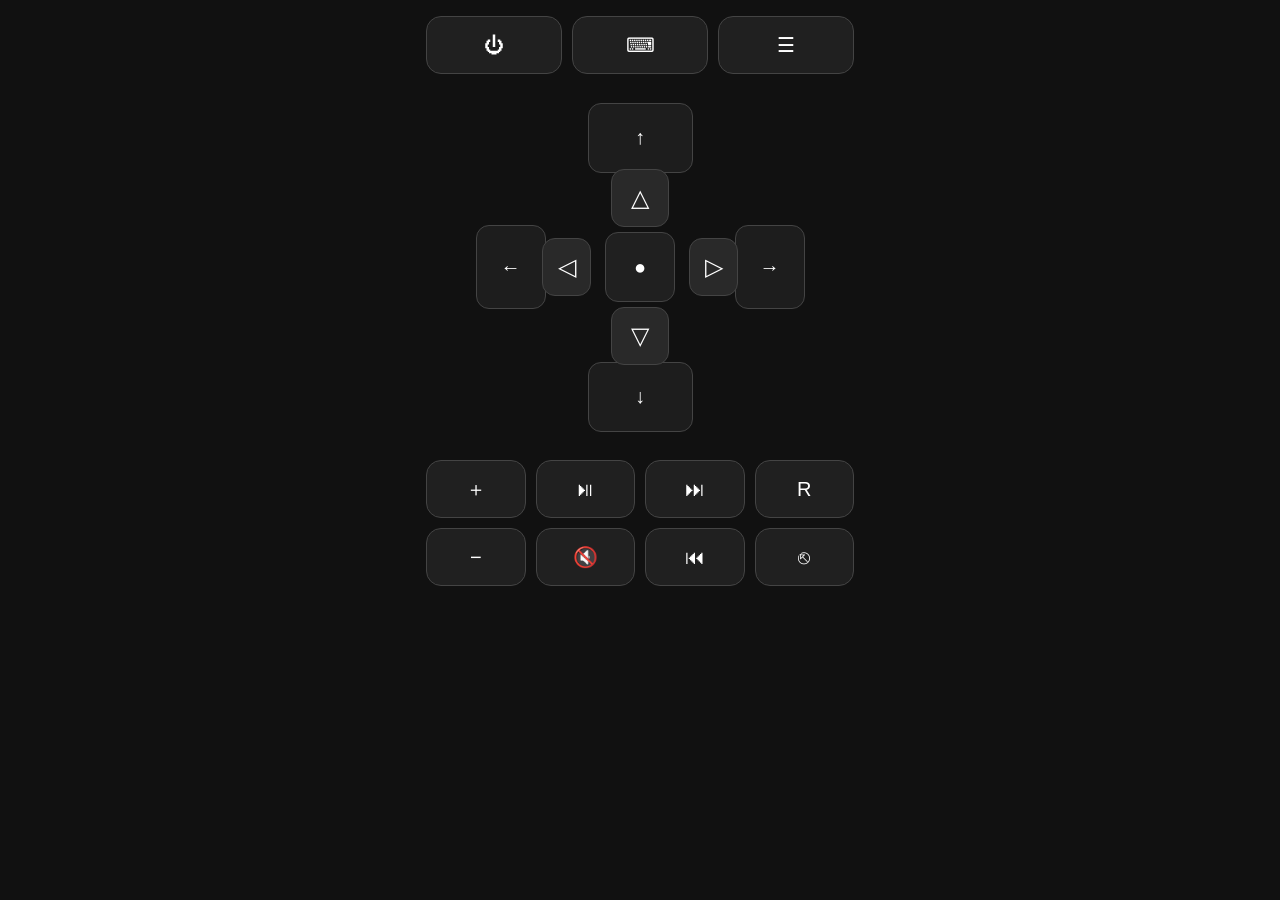
==== web/index.html @ 413e4cdc "Add files via upload" ====
<!doctype html>
<html lang="it">
<head>
<meta charset="utf-8">
<meta name="viewport" content="width=device-width,initial-scale=1,user-scalable=no">
<title>KDE Media Remote</title>
<style>
:root{
  font-family:system-ui,sans-serif;
  color-scheme:dark;
}
*{box-sizing:border-box;-webkit-tap-highlight-color:transparent}
body{
  margin:0;
  background:#111;
  color:#eee;
  min-height:100svh;
  display:flex;
  justify-content:center;
}
.remote{
  width:min(100vw,460px);
  padding:16px;
}
.top,.media,.bindings{
  display:grid;
  gap:10px;
}
.top{grid-template-columns:repeat(3,1fr)}
.media{grid-template-columns:repeat(4,1fr);margin-top:14px}
.bindings{grid-template-columns:repeat(4,1fr);margin-top:18px}
button{
  border:1px solid #444;
  background:#202020;
  color:#fff;
  border-radius:15px;
  min-height:58px;
  font-size:20px;
  touch-action:none;
}
button:active{transform:scale(.96);background:#333}

.dpad{
  position:relative;
  width:min(82vw,350px);
  aspect-ratio:1;
  margin:18px auto;
}
.outer,.inner{
  position:absolute;
  inset:0;
}
.inner{inset:22%}
.dpad button{
  position:absolute;
  border-radius:13px;
}
.outer .up,.outer .down{
  left:35%;
  width:30%;
  height:20%;
}
.outer .up{top:3%}
.outer .down{bottom:3%}

.outer .left,.outer .right{
  top:38%;
  height:24%;
  width:20%;
}
.outer .left{left:3%}
.outer .right{right:3%}

/* inner mouse D-pad stays compact around the click button */
.inner .up{top:0;left:35%;width:30%;height:25%}
.inner .down{bottom:0;left:35%;width:30%;height:25%}
.inner .left{left:0;top:35%;height:30%;width:25%}
.inner .right{right:0;top:35%;height:30%;width:25%}
.outer button{background:#1d1d1d}
.inner button{background:#292929;font-size:24px}
.center{
  position:absolute;
  inset:40%;
  width:20%;
  height:20%;
  min-height:0;
  border-radius:50%;
  z-index:4;
}
.shortcuts{
 display:grid; grid-template-columns:1fr 1fr; gap:10px; margin-top:12px;
}
.small{font-size:14px}
#commandsPanel{
 display:none;
 margin-top:14px;
 border:1px solid #333;
 border-radius:14px;
 padding:12px;
}
.binding-btn{
  position:relative;
  overflow:hidden;
  min-height:78px;
  padding:8px;
  display:flex;
  align-items:center;
  justify-content:center;
}
.binding-btn img{
  width:46px;
  height:46px;
  object-fit:contain;
  display:block;
}
.binding-btn .fallback-name{
  line-height:1.05;
  font-size:14px;
  word-break:break-word;
  text-align:center;
}
.command{width:100%;margin:5px 0;text-align:left;padding:0 15px}
form{display:grid;gap:8px;margin-top:10px}
input{font-size:16px;padding:12px;border-radius:10px;border:1px solid #444;background:#181818;color:#fff}
</style>
</head>
<body>
<main class="remote">
  <section class="top">
    <button data-key="power">⏻</button>
    <a href="/keyboard"><button style="width:100%">⌨</button></a>
    <button id="commandsBtn">☰</button>
  </section>

  <section class="dpad">
    <div class="outer">
      <button class="up" data-key="up">↑</button>
      <button class="down" data-key="down">↓</button>
      <button class="left" data-key="left">←</button>
      <button class="right" data-key="right">→</button>
    </div>

    <div class="inner">
      <button class="up mouse" data-dir="up">△</button>
      <button class="down mouse" data-dir="down">▽</button>
      <button class="left mouse" data-dir="left">◁</button>
      <button class="right mouse" data-dir="right">▷</button>
    </div>

    <button class="center" id="leftClick">●</button>
  </section>

  <section class="media">
    <button data-key="volume_up">＋</button>
    <button data-key="play_pause">⏯</button>
    <button data-key="next">⏭</button>
    <button id="rightClick">R</button>
    <button data-key="volume_down">−</button>
    <button data-key="mute">🔇</button>
    <button data-key="previous">⏮</button>
    <button data-key="esc">⎋</button>
  </section>

  <section class="bindings" id="bindings"></section>

  <section id="commandsPanel">
    <div id="commands"></div>
    <form id="addCommand">
      <input name="name" placeholder="Nome comando">
      <input name="command" placeholder="Comando shell">
      <button type="submit" class="small">+ Aggiungi comando</button>
    </form>
  </section>
</main>

<script>
const wsProto = location.protocol === "https:" ? "wss:" : "ws:";
let ws = new WebSocket(`${wsProto}//${location.host}/ws`);

function send(payload){
  if(ws.readyState === WebSocket.OPEN) ws.send(JSON.stringify(payload));
}

document.querySelectorAll("[data-key]").forEach(btn => {
  btn.addEventListener("pointerdown", e => {
    e.preventDefault();
    send({action:"key", key:btn.dataset.key});
  });
});

document.getElementById("leftClick").onpointerdown = e => {
  e.preventDefault(); send({action:"mouse_click"});
};
document.getElementById("rightClick").onpointerdown = e => {
  e.preventDefault(); send({action:"right_click"});
};

// Il comportamento evidenziato:
// tap breve -> parte immediatamente un piccolo movimento.
// pressione lunga -> il server continua a muovere ogni N ms;
// dopo mouse_accel_after_ms aumenta lo step.
document.querySelectorAll(".mouse").forEach(btn => {
  const stop = e => {
    e.preventDefault();
    send({action:"mouse_stop", direction:btn.dataset.dir});
    try{ btn.releasePointerCapture(e.pointerId); }catch{}
  };

  btn.addEventListener("pointerdown", e => {
    e.preventDefault();
    btn.setPointerCapture(e.pointerId);
    send({action:"mouse_start", direction:btn.dataset.dir});
  });

  btn.addEventListener("pointerup", stop);
  btn.addEventListener("pointercancel", stop);
  btn.addEventListener("lostpointercapture", () =>
    send({action:"mouse_stop", direction:btn.dataset.dir})
  );
});

async function loadBindings(){
  const data = await fetch("/api/bindings").then(r=>r.json());
  const box = document.getElementById("bindings");
  box.innerHTML="";

  data.sort((a,b)=>a.slot-b.slot).forEach(b=>{
    const btn=document.createElement("button");
    btn.className="binding-btn";
    btn.title=b.desktop_info?.name || b.name || `Binding ${b.slot}`;

    const useFallback = () => {
      btn.innerHTML="";
      btn.style.background=b.color || "#333";

      const label=document.createElement("span");
      label.className="fallback-name";
      label.textContent=b.name || b.desktop_info?.name || `#${b.slot}`;
      btn.appendChild(label);
    };

    if(b.has_icon && b.icon_url){
      // If there is a real .desktop icon, show ONLY the icon.
      btn.style.background="#202020";
      const img=document.createElement("img");
      img.src=b.icon_url;
      img.alt=b.desktop_info?.name || b.name || "";
      img.onload=()=>{};
      img.onerror=useFallback;
      btn.appendChild(img);
    }else{
      // No icon -> exactly the requested fallback: name + configured color.
      useFallback();
    }

    btn.onclick=()=>fetch(`/api/binding/${b.slot}`,{method:"POST"});
    box.appendChild(btn);
  });
}

async function loadCommands(){
  const data=await fetch("/api/commands").then(r=>r.json());
  const box=document.getElementById("commands");
  box.innerHTML="";
  data.forEach((c,i)=>{
    const btn=document.createElement("button");
    btn.className="command small";
    btn.textContent=c.name;
    btn.onclick=()=>fetch(`/api/command/${i}`,{method:"POST"});
    box.appendChild(btn);
  });
}

document.getElementById("commandsBtn").onclick=()=>{
  const p=document.getElementById("commandsPanel");
  p.style.display=p.style.display==="block"?"none":"block";
};

document.getElementById("addCommand").onsubmit=async e=>{
  e.preventDefault();
  const f=new FormData(e.target);
  await fetch("/api/commands",{
    method:"POST",
    headers:{"Content-Type":"application/json"},
    body:JSON.stringify({name:f.get("name"),command:f.get("command")})
  });
  e.target.reset();
  loadCommands();
};

loadBindings();
loadCommands();
</script>
</body>
</html>
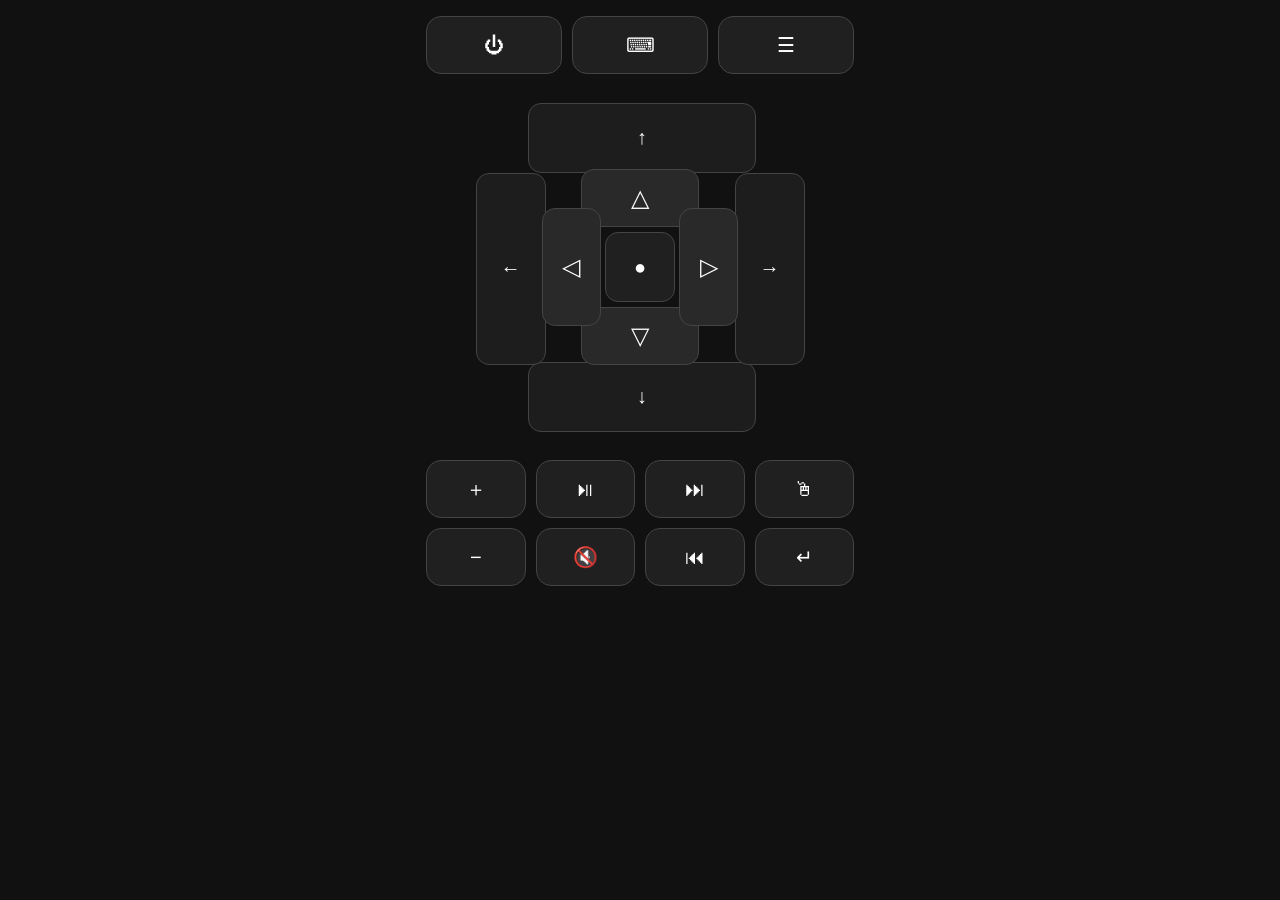
==== commit 4c0ec2c1: "Update index.html" ====
--- a/web/index.html
+++ b/web/index.html
@@ -1,15 +1,69 @@
 <!doctype html>
 <html lang="it">
+
 <head>
+
 <meta charset="utf-8">
-<meta name="viewport" content="width=device-width,initial-scale=1,user-scalable=no">
+
+<meta
+  name="viewport"
+  content="width=device-width,initial-scale=1,user-scalable=no,viewport-fit=cover"
+>
+
 <title>KDE Media Remote</title>
+
+
+<!-- PWA -->
+
+<link
+  rel="manifest"
+  href="/static/manifest.webmanifest"
+>
+
+<meta
+  name="theme-color"
+  content="#111111"
+>
+
+
+<!-- iPhone / iPad standalone mode -->
+
+<meta
+  name="apple-mobile-web-app-capable"
+  content="yes"
+>
+
+<meta
+  name="apple-mobile-web-app-status-bar-style"
+  content="black-translucent"
+>
+
+<meta
+  name="apple-mobile-web-app-title"
+  content="KDE Remote"
+>
+
+
+<!-- Icona Home Screen iOS -->
+
+<link
+  rel="apple-touch-icon"
+  href="/static/icon-192.png"
+>
+
+
 <style>
 :root{
   font-family:system-ui,sans-serif;
   color-scheme:dark;
 }
-*{box-sizing:border-box;-webkit-tap-highlight-color:transparent}
+*{
+  box-sizing:border-box;
+  -webkit-tap-highlight-color:transparent;
+  user-select:none;
+  -webkit-user-select:none;
+  -webkit-touch-callout:none;
+}
 body{
   margin:0;
   background:#111;
@@ -20,7 +74,10 @@
 }
 .remote{
   width:min(100vw,460px);
-  padding:16px;
+  padding:
+    calc(16px + env(safe-area-inset-top))
+    16px
+    16px;
 }
 .top,.media,.bindings{
   display:grid;
@@ -56,26 +113,26 @@
   border-radius:13px;
 }
 .outer .up,.outer .down{
-  left:35%;
-  width:30%;
+  left:18%;
+  width:65%;
   height:20%;
 }
 .outer .up{top:3%}
 .outer .down{bottom:3%}
 
 .outer .left,.outer .right{
-  top:38%;
-  height:24%;
+  top:23%;
+  height:55%;
   width:20%;
 }
 .outer .left{left:3%}
 .outer .right{right:3%}
 
 /* inner mouse D-pad stays compact around the click button */
-.inner .up{top:0;left:35%;width:30%;height:25%}
-.inner .down{bottom:0;left:35%;width:30%;height:25%}
-.inner .left{left:0;top:35%;height:30%;width:25%}
-.inner .right{right:0;top:35%;height:30%;width:25%}
+.inner .up{top:0;left:20%;width:60%;height:20%}
+.inner .down{bottom:0;left:20%;width:60%;height:20%}
+.inner .left{left:0;top:20%;height:60%;width:30%}
+.inner .right{right:0;top:20%;height:60%;width:30%}
 .outer button{background:#1d1d1d}
 .inner button{background:#292929;font-size:24px}
 .center{
@@ -154,11 +211,12 @@
     <button data-key="volume_up">＋</button>
     <button data-key="play_pause">⏯</button>
     <button data-key="next">⏭</button>
-    <button id="rightClick">R</button>
+    <button id="rightClick">🖱</button>
+
     <button data-key="volume_down">−</button>
     <button data-key="mute">🔇</button>
     <button data-key="previous">⏮</button>
-    <button data-key="esc">⎋</button>
+    <button data-key="enter">↵</button>
   </section>
 
   <section class="bindings" id="bindings"></section>
@@ -243,7 +301,7 @@
       // If there is a real .desktop icon, show ONLY the icon.
       btn.style.background="#202020";
       const img=document.createElement("img");
-      img.src=b.icon_url;
+      img.src=`${b.icon_url}?v=${Date.now()}`;
       img.alt=b.desktop_info?.name || b.name || "";
       img.onload=()=>{};
       img.onerror=useFallback;
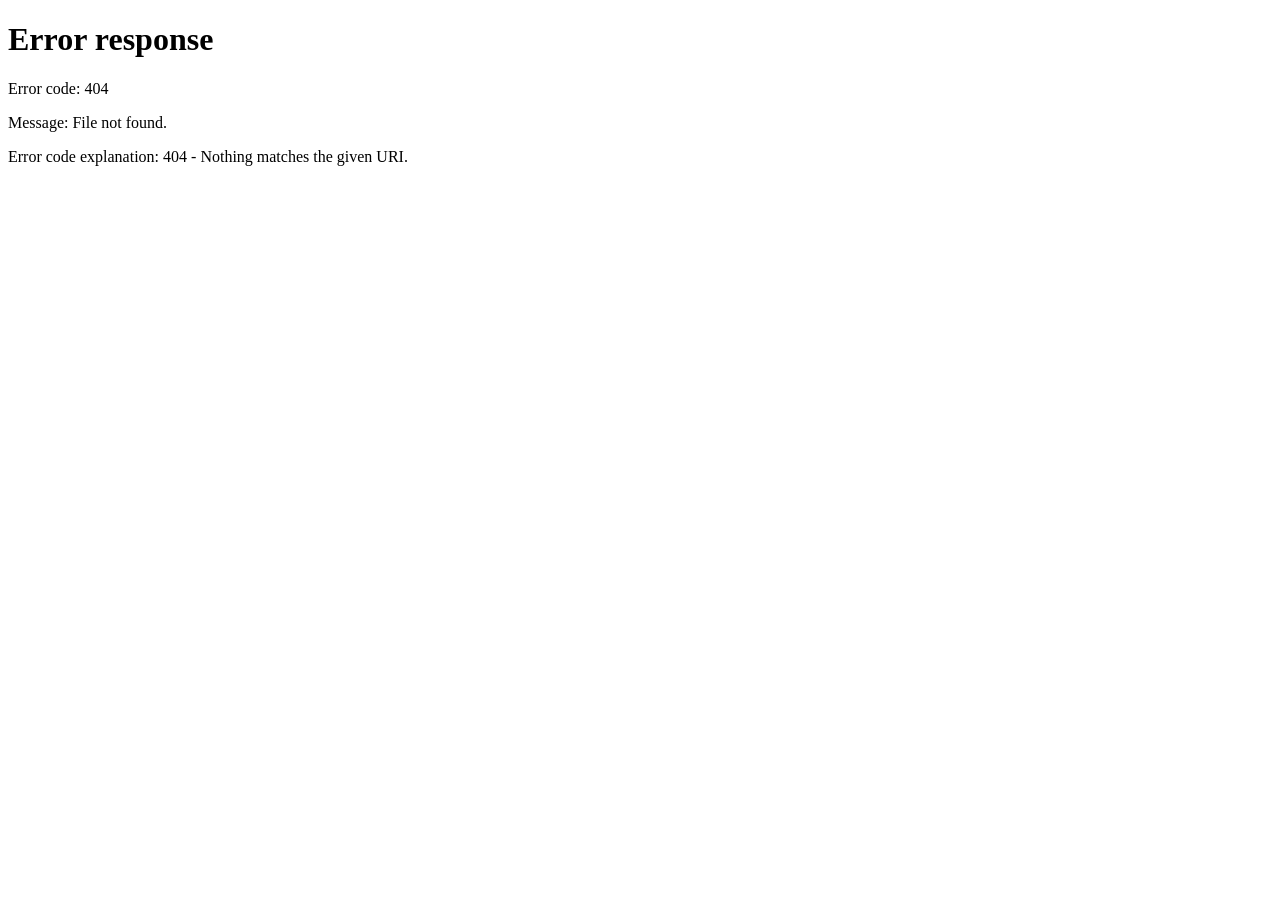
==== commit ef6888cb: "web: phone and keyboard remotes" ====
--- a/web/index.html
+++ b/web/index.html
@@ -4,6 +4,33 @@
 <head>
 
 <meta charset="utf-8">
+
+<!-- Su un desktop con puntatore fine la UI pensata per il telefono
+     lascia il posto alla modalità PC. /?ui=phone la forza; il link
+     nella pagina PC imposta la preferenza inversa. -->
+<script>
+(function () {
+  try {
+    var params = new URLSearchParams(location.search);
+    var forced = params.get("ui");
+
+    if (forced === "phone" || forced === "pc") {
+      localStorage.setItem("kmr.ui", forced);
+    }
+
+    var preference = localStorage.getItem("kmr.ui");
+    var desktop =
+      window.matchMedia("(pointer: fine) and (hover: hover)").matches &&
+      window.innerWidth >= 900;
+
+    if (desktop && preference !== "phone") {
+      location.replace("/pc");
+    }
+  } catch (e) {
+    /* localStorage o matchMedia possono essere negati: si resta qui */
+  }
+})();
+</script>
 
 <meta
   name="viewport"
@@ -22,7 +49,7 @@
 
 <meta
   name="theme-color"
-  content="#111111"
+  content="#050805"
 >
 
 
@@ -35,7 +62,7 @@
 
 <meta
   name="apple-mobile-web-app-status-bar-style"
-  content="black-translucent"
+  content="default"
 >
 
 <meta
@@ -54,9 +81,38 @@
 
 <style>
 :root{
-  font-family:system-ui,sans-serif;
+  /* Palette Retro CRT (FigCraft "test.figcraft") */
+  --bg:#050805;
+  --frame:#0A0F0B;
+  --card:#0D1410;
+  --card-deep:#0B120D;
+  --disc:#0C130E;
+  --disc-inner:#08100A;
+  --stroke:#1B4D2A;
+  --stroke-soft:#16351F;
+  --green:#00FF41;
+  --bright:#33FF66;
+  --light:#4DFF88;
+  --dim:#3F8A5A;
+  --label:#2E7D46;
+  --hint:#2E5A38;
+  --on-bright:#03140A;
+  --warn:#E0A93A;
+  --err:#E06A50;
+
+  --glow:0 0 10px rgba(51,255,102,.33);
+  --shadow:0 6px 18px rgba(0,0,0,.4);
+
   color-scheme:dark;
-}
+  font-family:
+    "DejaVu Sans Mono",
+    ui-monospace,
+    SFMono-Regular,
+    Menlo,
+    Consolas,
+    monospace;
+}
+
 *{
   box-sizing:border-box;
   -webkit-tap-highlight-color:transparent;
@@ -64,283 +120,1236 @@
   -webkit-user-select:none;
   -webkit-touch-callout:none;
 }
+
 body{
   margin:0;
-  background:#111;
-  color:#eee;
   min-height:100svh;
   display:flex;
   justify-content:center;
-}
+  color:var(--dim);
+  background:var(--bg);
+  -webkit-font-smoothing:antialiased;
+}
+
+/* ── overlay CRT: scanline + vignettatura ────────────────── */
+
+body::before{
+  content:"";
+  position:fixed;
+  inset:0;
+  z-index:99;
+  pointer-events:none;
+  background:repeating-linear-gradient(
+    180deg,
+    rgba(0,255,65,.07) 0 1px,
+    transparent 1px 4.34px
+  );
+}
+
+body::after{
+  content:"";
+  position:fixed;
+  inset:0;
+  z-index:99;
+  pointer-events:none;
+  opacity:.5;
+  background:radial-gradient(
+    ellipse at 50% 50%,
+    rgba(0,0,0,0) 45%,
+    rgba(0,0,0,.6) 100%
+  );
+}
+
+.sprite{
+  position:absolute;
+  width:0;
+  height:0;
+  overflow:hidden;
+}
+
+.ic{
+  width:20px;
+  height:20px;
+  flex:0 0 auto;
+  display:block;
+  fill:none;
+  stroke:currentColor;
+  stroke-width:2;
+  stroke-linecap:round;
+  stroke-linejoin:round;
+}
+
+.glyph{
+  font-size:17px;
+  line-height:1;
+  font-weight:600;
+}
+
 .remote{
-  width:min(100vw,460px);
+  width:min(100%,460px);
   padding:
-    calc(16px + env(safe-area-inset-top))
+    calc(14px + env(safe-area-inset-top))
     16px
-    16px;
-}
-.top,.media,.bindings{
+    calc(20px + env(safe-area-inset-bottom));
+}
+
+/* ── header LCD ─────────────────────────────────────────── */
+
+.lcd{
+  display:flex;
+  align-items:center;
+  gap:12px;
+  min-height:54px;
+  padding:10px 12px;
+  border-radius:10px;
+  background:var(--card);
+  box-shadow:inset 0 0 0 1px var(--stroke);
+}
+
+.lcd h1{
+  margin:0;
+  font-size:15px;
+  font-weight:700;
+  line-height:18px;
+  color:var(--green);
+  text-shadow:0 0 6px rgba(0,255,65,.4);
+}
+
+.lcd p{
+  margin:2px 0 0;
+  font-size:10px;
+  line-height:13px;
+  letter-spacing:.4px;
+  color:var(--dim);
+}
+
+.lcd .sub{
+  display:flex;
+  align-items:center;
+  gap:5px;
+  white-space:nowrap;
+}
+
+.lcd .sub i{
+  font-style:normal;
+  opacity:.55;
+}
+
+.pill{
+  margin-left:auto;
+  flex:0 0 auto;
+  display:flex;
+  align-items:center;
+  gap:6px;
+  padding:5px 10px;
+  border-radius:999px;
+  background:var(--frame);
+  box-shadow:inset 0 0 0 1px var(--stroke);
+  font-size:9px;
+  font-weight:700;
+  letter-spacing:.8px;
+  text-transform:uppercase;
+  color:var(--dim);
+}
+
+.pill .dot{
+  width:7px;
+  height:7px;
+  border-radius:50%;
+  background:currentColor;
+  box-shadow:0 0 4px currentColor;
+}
+
+.pill[data-state="online"]{
+  color:var(--green);
+}
+.pill[data-state="online"] .dot{
+  box-shadow:0 0 4px rgba(0,255,65,.67);
+}
+
+.pill[data-state="connecting"],
+.pill[data-state="stale"]{
+  color:var(--warn);
+}
+
+.pill[data-state="connecting"] .dot,
+.pill[data-state="stale"] .dot{
+  animation:blink 1.2s ease-in-out infinite;
+}
+
+.pill[data-state="offline"]{
+  color:var(--err);
+}
+
+@keyframes blink{
+  0%,100%{opacity:1}
+  50%{opacity:.25}
+}
+
+/* ── etichette sezione ─────────────────────────────────── */
+
+.sec{
+  margin:18px 0 8px;
+  font-size:10px;
+  font-weight:700;
+  letter-spacing:1px;
+  text-transform:uppercase;
+  color:var(--label);
+}
+
+/* ── comandi superiori ─────────────────────────────────── */
+
+.top{
   display:grid;
+  grid-template-columns:repeat(3,1fr);
   gap:10px;
-}
-.top{grid-template-columns:repeat(3,1fr)}
-.media{grid-template-columns:repeat(4,1fr);margin-top:14px}
-.bindings{grid-template-columns:repeat(4,1fr);margin-top:18px}
-button{
-  border:1px solid #444;
-  background:#202020;
-  color:#fff;
-  border-radius:15px;
-  min-height:58px;
-  font-size:20px;
+  /* stacco verticale sotto l'header LCD: senza, su telefono i tasti
+     Accensione/Tastiera/Menu risultavano attaccati al blocco "KDE Remote" */
+  margin-top:18px;
+}
+
+.ctl{
+  display:flex;
+  flex-direction:column;
+  align-items:center;
+  justify-content:center;
+  gap:3px;
+  /* altezza ridotta del 3%: la pagina finisce un po' piu' in alto,
+     lontano dalla zona del gesto di uscita della PWA */
+  min-height:calc(58px * .97);
+  padding:8px 4px;
+  border:0;
+  border-radius:10px;
+  background:var(--card);
+  color:var(--green);
+  box-shadow:inset 0 0 0 1px var(--stroke);
+  font:inherit;
+  font-size:9px;
+  font-weight:700;
+  letter-spacing:.6px;
+  text-transform:uppercase;
+  text-decoration:none;
+  text-align:center;
   touch-action:none;
-}
-button:active{transform:scale(.96);background:#333}
+  cursor:pointer;
+}
+
+.ctl:active,
+.ctl.kmr-pressed{
+  transform:scale(.96);
+}
+
+.ctl-primary{
+  /* come nel design: etichetta sopra, icona sotto */
+  flex-direction:column-reverse;
+  background:var(--bright);
+  color:var(--on-bright);
+  box-shadow:var(--glow);
+}
+
+.ctl-primary .lbl{
+  color:var(--on-bright);
+}
+
+/* ── click wheel ───────────────────────────────────────── */
 
 .dpad{
   position:relative;
-  width:min(82vw,350px);
+  /* 300px ridotti del 3% -> 291px */
+  width:min(100%,291px);
   aspect-ratio:1;
-  margin:18px auto;
-}
-.outer,.inner{
+  margin:14px auto 4px;
+  border-radius:50%;
+  background:var(--disc);
+  box-shadow:inset 0 0 0 1.5px var(--stroke);
+}
+
+/* dischi e anelli disegnati in CSS come nel design Retro CRT */
+.dpad::before{
+  content:"";
+  position:absolute;
+  left:50%;
+  top:50%;
+  width:57%;
+  height:57%;
+  transform:translate(-50%,-50%);
+  border-radius:50%;
+  box-shadow:inset 0 0 0 1px var(--stroke);
+  z-index:1;
+  pointer-events:none;
+}
+
+.dpad::after{
+  content:"";
+  position:absolute;
+  left:50%;
+  top:50%;
+  width:54.3%;
+  height:54.3%;
+  transform:translate(-50%,-50%);
+  border-radius:50%;
+  background:var(--disc-inner);
+  box-shadow:inset 0 0 0 1px var(--stroke-soft);
+  z-index:1;
+  pointer-events:none;
+}
+
+/* vettore della ruota generato da tools/gen_wheel.py (sostituito dai dischi CRT) */
+.wheel-art{
+  display:none;
+}
+
+.outer,
+.inner{
   position:absolute;
   inset:0;
-}
-.inner{inset:22%}
-.dpad button{
+  /* i wrapper non intercettano i tap: solo i bottoni ricevono gli eventi */
+  pointer-events:none;
+  z-index:2;
+}
+
+.pad{
   position:absolute;
-  border-radius:13px;
-}
-.outer .up,.outer .down{
-  left:18%;
-  width:65%;
-  height:20%;
-}
-.outer .up{top:3%}
-.outer .down{bottom:3%}
-
-.outer .left,.outer .right{
-  top:23%;
-  height:55%;
-  width:20%;
-}
-.outer .left{left:3%}
-.outer .right{right:3%}
-
-/* inner mouse D-pad stays compact around the click button */
-.inner .up{top:0;left:20%;width:60%;height:20%}
-.inner .down{bottom:0;left:20%;width:60%;height:20%}
-.inner .left{left:0;top:20%;height:60%;width:30%}
-.inner .right{right:0;top:20%;height:60%;width:30%}
-.outer button{background:#1d1d1d}
-.inner button{background:#292929;font-size:24px}
+  pointer-events:auto;
+  display:flex;
+  align-items:center;
+  justify-content:center;
+  padding:0;
+  border:0;
+  background:none;
+  font:inherit;
+  cursor:pointer;
+  touch-action:none;
+}
+
+.pad:active .ic,
+.pad.kmr-pressed .ic{
+  opacity:.55;
+}
+
+/* anello interno (in HTML: 4 frecce piene per il mouse), overlay invisibile */
+.outer .pad{
+  color:var(--label);
+}
+.outer .ic{
+  width:22px;
+  height:22px;
+  opacity:1;
+}
+
+/* wheel hit zones: GENERATO DA tools/gen_wheel.py - non modificare a mano */
+
+/* .outer -> anello interno R 46..79 (in HTML: frecce mouse) */
+.outer .up{
+  left:36.43%;
+  top:21.79%;
+  width:27.14%;
+  height:11.79%;
+}
+.outer .down{
+  left:36.43%;
+  top:66.43%;
+  width:27.14%;
+  height:11.79%;
+}
+.outer .left{
+  left:21.79%;
+  top:36.43%;
+  width:11.79%;
+  height:27.14%;
+}
+.outer .right{
+  left:66.43%;
+  top:36.43%;
+  width:11.79%;
+  height:27.14%;
+}
+
+/* .inner -> anello esterno R 80..133 (in HTML: frecce tastiera) */
+.inner .up{
+  left:32.14%;
+  top:2.5%;
+  width:35.71%;
+  height:18.93%;
+}
+.inner .down{
+  left:32.14%;
+  top:78.57%;
+  width:35.71%;
+  height:18.93%;
+}
+.inner .left{
+  left:2.5%;
+  top:32.14%;
+  width:18.93%;
+  height:35.71%;
+}
+.inner .right{
+  left:78.57%;
+  top:32.14%;
+  width:18.93%;
+  height:35.71%;
+}
+
+/* ::before invisibile: area sensibile R 80..140, senza spostare l'icona */
+.inner .up::before{
+  content:"";
+  position:absolute;
+  left:-30%;
+  right:-30%;
+  top:-13.21%;
+  bottom:0%;
+}
+.inner .down::before{
+  content:"";
+  position:absolute;
+  left:-30%;
+  right:-30%;
+  top:0%;
+  bottom:-13.21%;
+}
+.inner .left::before{
+  content:"";
+  position:absolute;
+  left:-13.21%;
+  right:0%;
+  top:-30%;
+  bottom:-30%;
+}
+.inner .right::before{
+  content:"";
+  position:absolute;
+  left:0%;
+  right:-13.21%;
+  top:-30%;
+  bottom:-30%;
+}
+/* fine wheel hit zones */
+
+.inner .pad{
+  color:var(--dim);
+}
+.inner .ic{
+  width:26px;
+  height:26px;
+  opacity:1;
+}
+
 .center{
   position:absolute;
-  inset:40%;
-  width:20%;
-  height:20%;
-  min-height:0;
+  left:50%;
+  top:50%;
+  z-index:4;
+  /* quadrato 2x38 unita' = 27.14%: non tocca l'anello interno che parte da 46 */
+  width:27.14%;
+  height:27.14%;
+  transform:translate(-50%,-50%);
+  display:flex;
+  align-items:center;
+  justify-content:center;
+  padding:0;
+  border:0;
   border-radius:50%;
-  z-index:4;
-}
-.shortcuts{
- display:grid; grid-template-columns:1fr 1fr; gap:10px; margin-top:12px;
-}
-.small{font-size:14px}
-#commandsPanel{
- display:none;
- margin-top:14px;
- border:1px solid #333;
- border-radius:14px;
- padding:12px;
-}
+  background:var(--bright);
+  color:var(--on-bright);
+  box-shadow:inset 0 0 0 1px var(--green),var(--glow);
+  cursor:pointer;
+  touch-action:none;
+}
+
+.center .ic{
+  width:24px;
+  height:24px;
+  opacity:1;
+}
+
+.center:active,
+.center.kmr-pressed{
+  transform:translate(-50%,-50%) scale(.94);
+}
+
+/* ── griglia comandi rapidi ────────────────────────────── */
+
+.media{
+  display:grid;
+  grid-template-columns:repeat(4,1fr);
+  gap:10px;
+}
+
+.media button{
+  display:flex;
+  flex-direction:column;
+  align-items:center;
+  justify-content:center;
+  gap:2px;
+  /* -3% di spessore, come i tasti in alto */
+  min-height:calc(48px * .97);
+  padding:6px 2px;
+  border:0;
+  border-radius:8px;
+  background:var(--card);
+  color:var(--green);
+  box-shadow:inset 0 0 0 1px var(--stroke);
+  font:inherit;
+  cursor:pointer;
+  touch-action:none;
+}
+
+.media button .glyph{
+  font-size:14px;
+  line-height:1.1;
+  font-weight:400;
+}
+
+.media button .lbl{
+  font-size:8px;
+  font-weight:700;
+  letter-spacing:.5px;
+  text-transform:uppercase;
+  line-height:1.15;
+  text-align:center;
+  color:var(--dim);
+}
+
+.media button:active,
+.media button.kmr-pressed{
+  transform:scale(.95);
+}
+
+.media button.accent{
+  background:var(--bright);
+  color:var(--on-bright);
+  box-shadow:0 0 8px rgba(51,255,102,.27);
+}
+
+.media button.accent .glyph{
+  font-size:13px;
+}
+
+.media button.accent .lbl{
+  color:var(--on-bright);
+}
+
+/* ── scorciatoie / bindings ────────────────────────────── */
+
+.bindings{
+  display:grid;
+  grid-template-columns:repeat(4,1fr);
+  gap:10px;
+}
+
 .binding-btn{
   position:relative;
   overflow:hidden;
-  min-height:78px;
+  /* larghezza invariata, altezza ridotta del 3% (1 / .97) */
+  aspect-ratio:1 / .97;
+  min-height:0;
   padding:8px;
   display:flex;
   align-items:center;
   justify-content:center;
-}
+  border:0;
+  border-radius:8px;
+  color:var(--dim);
+  font:inherit;
+  cursor:pointer;
+  /* sovrascrive il background impostato inline da loadBindings() */
+  background:var(--card-deep) !important;
+  box-shadow:inset 0 0 0 1px var(--stroke-soft);
+}
+
+.binding-btn:active,
+.binding-btn.kmr-pressed{
+  transform:scale(.96);
+}
+
 .binding-btn img{
-  width:46px;
-  height:46px;
+  width:72%;
+  height:72%;
   object-fit:contain;
   display:block;
 }
+
 .binding-btn .fallback-name{
-  line-height:1.05;
-  font-size:14px;
+  line-height:1.1;
+  font-size:10px;
+  font-weight:700;
+  text-align:center;
   word-break:break-word;
+  color:var(--dim);
+}
+
+/* ── pannello comandi shell ────────────────────────────── */
+
+#commandsPanel{
+  display:none;
+  margin-top:12px;
+  padding:12px;
+  border-radius:10px;
+  background:var(--card);
+  box-shadow:
+    inset 0 0 0 1px var(--stroke),
+    0 6px 18px rgba(0,0,0,.4);
+}
+
+.command{
+  display:block;
+  width:100%;
+  margin:6px 0;
+  padding:10px 12px;
+  border:0;
+  border-radius:6px;
+  background:transparent;
+  color:var(--dim);
+  box-shadow:inset 0 0 0 1px var(--stroke);
+  font:inherit;
+  font-size:11px;
+  font-weight:700;
+  letter-spacing:.5px;
+  text-transform:uppercase;
+  text-align:left;
+  cursor:pointer;
+}
+
+.command:active,
+.command.kmr-pressed{
+  background:#122016;
+}
+
+.pc-link{
+  display:block;
+  margin-top:10px;
+  padding:10px 12px;
+  border-radius:6px;
+  color:var(--green);
+  box-shadow:inset 0 0 0 1px var(--stroke);
+  font-size:10px;
+  font-weight:700;
+  letter-spacing:.5px;
   text-align:center;
-}
-.command{width:100%;margin:5px 0;text-align:left;padding:0 15px}
-form{display:grid;gap:8px;margin-top:10px}
-input{font-size:16px;padding:12px;border-radius:10px;border:1px solid #444;background:#181818;color:#fff}
+  text-decoration:none;
+  text-transform:uppercase;
+}
+
+.pc-link:active{
+  background:#122016;
+}
+
+/* ── feedback aptico ───────────────────────────────────── */
+
+.haptic-row{
+  display:flex;
+  align-items:center;
+  justify-content:space-between;
+  gap:12px;
+  margin:0 0 10px;
+  padding-bottom:10px;
+  border-bottom:1px solid var(--stroke-soft);
+}
+
+.haptic-row .sec{
+  margin:0;
+}
+
+#hapticBtn{
+  min-width:74px;
+  padding:8px 12px;
+  border:0;
+  border-radius:6px;
+  background:transparent;
+  color:var(--dim);
+  box-shadow:inset 0 0 0 1px var(--stroke);
+  font:inherit;
+  font-size:10px;
+  font-weight:700;
+  letter-spacing:.5px;
+  text-transform:uppercase;
+  cursor:pointer;
+}
+
+#hapticBtn[aria-pressed="true"]{
+  background:var(--bright);
+  color:var(--on-bright);
+  box-shadow:0 0 8px rgba(51,255,102,.27);
+}
+
+form{
+  display:grid;
+  gap:8px;
+  margin-top:10px;
+}
+
+input{
+  padding:11px 12px;
+  border-radius:8px;
+  border:1px solid var(--stroke);
+  background:var(--card-deep);
+  color:var(--green);
+  font:inherit;
+  font-size:12px;
+}
+
+input::placeholder{
+  color:var(--hint);
+  text-transform:none;
+}
+
+form button{
+  padding:11px 12px;
+  border:0;
+  border-radius:8px;
+  background:var(--bright);
+  color:var(--on-bright);
+  font:inherit;
+  font-weight:700;
+  letter-spacing:.5px;
+  text-transform:uppercase;
+  cursor:pointer;
+}
+
+.small{
+  font-size:12px;
+}
 </style>
+<link rel="stylesheet" href="/static/haptic.css?v=1">
 </head>
+
 <body>
+
+<svg class="sprite" aria-hidden="true" focusable="false">
+  <symbol id="i-power" viewBox="0 0 24 24">
+    <path d="M12 2v10"/>
+    <path d="M18.4 6.6a9 9 0 1 1-12.8 0"/>
+  </symbol>
+
+  <symbol id="i-keyboard" viewBox="0 0 24 24">
+    <rect width="20" height="16" x="2" y="4" rx="2"/>
+    <path d="M6 8h.01"/>
+    <path d="M10 8h.01"/>
+    <path d="M14 8h.01"/>
+    <path d="M18 8h.01"/>
+    <path d="M8 12h.01"/>
+    <path d="M12 12h.01"/>
+    <path d="M16 12h.01"/>
+    <path d="M7 16h10"/>
+  </symbol>
+
+  <symbol id="i-menu" viewBox="0 0 24 24">
+    <line x1="4" x2="20" y1="6" y2="6"/>
+    <line x1="4" x2="20" y1="12" y2="12"/>
+    <line x1="4" x2="20" y1="18" y2="18"/>
+  </symbol>
+
+  <symbol id="i-chevron-up" viewBox="0 0 24 24">
+    <path d="m18 15-6-6-6 6"/>
+  </symbol>
+  <symbol id="i-chevron-down" viewBox="0 0 24 24">
+    <path d="m6 9 6 6 6-6"/>
+  </symbol>
+  <symbol id="i-chevron-left" viewBox="0 0 24 24">
+    <path d="m15 18-6-6 6-6"/>
+  </symbol>
+  <symbol id="i-chevron-right" viewBox="0 0 24 24">
+    <path d="m9 18 6-6-6-6"/>
+  </symbol>
+
+  <symbol id="i-arrow-up" viewBox="0 0 24 24">
+    <path d="m5 12 7-7 7 7"/>
+    <path d="M12 19V5"/>
+  </symbol>
+  <symbol id="i-arrow-down" viewBox="0 0 24 24">
+    <path d="M12 5v14"/>
+    <path d="m19 12-7 7-7-7"/>
+  </symbol>
+  <symbol id="i-arrow-left" viewBox="0 0 24 24">
+    <path d="M12 19l-7-7 7-7"/>
+    <path d="M19 12H5"/>
+  </symbol>
+  <symbol id="i-arrow-right" viewBox="0 0 24 24">
+    <path d="M5 12h14"/>
+    <path d="m12 5 7 7-7 7"/>
+  </symbol>
+
+  <symbol id="i-mouse-pointer" viewBox="0 0 24 24">
+    <path d="M4 4l7.07 17 2.51-7.39L21 11.07z"/>
+  </symbol>
+
+  <symbol id="i-mouse-pointer-click" viewBox="0 0 24 24">
+    <path d="M9 9l5 12 1.8-5.2L21 14z"/>
+    <path d="M7.2 2.2l.8 2.2"/>
+    <path d="M5.1 7.4l-1.9-.7"/>
+    <path d="M6 12l-2 .1"/>
+    <path d="m4.4 16.9-1.6 1.6"/>
+    <path d="m2.3 21.5 1.6-1.6"/>
+  </symbol>
+
+  <symbol id="i-volume-2" viewBox="0 0 24 24">
+    <path d="M11 4.7 7 9H3v6h4l4 4.3z"/>
+    <path d="M15.5 8.5a5 5 0 0 1 0 7"/>
+    <path d="M18.5 5.5a9 9 0 0 1 0 13"/>
+  </symbol>
+  <symbol id="i-volume-1" viewBox="0 0 24 24">
+    <path d="M11 4.7 7 9H3v6h4l4 4.3z"/>
+    <path d="M15.5 8.5a5 5 0 0 1 0 7"/>
+  </symbol>
+  <symbol id="i-volume-x" viewBox="0 0 24 24">
+    <path d="M11 4.7 7 9H3v6h4l4 4.3z"/>
+    <path d="m22 9-6 6"/>
+    <path d="m16 9 6 6"/>
+  </symbol>
+
+  <symbol id="i-play" viewBox="0 0 24 24">
+    <circle cx="12" cy="12" r="10"/>
+    <path d="m10 8 6 4-6 4z"/>
+  </symbol>
+
+  <symbol id="i-skip-fwd" viewBox="0 0 24 24">
+    <path d="m5 4 10 8-10 8z"/>
+    <path d="M19 5v14"/>
+  </symbol>
+  <symbol id="i-skip-back" viewBox="0 0 24 24">
+    <path d="m19 20-10-8 10-8z"/>
+    <path d="M5 19V5"/>
+  </symbol>
+
+  <symbol id="i-maximize" viewBox="0 0 24 24">
+    <path d="M8 3H5a2 2 0 0 0-2 2v3"/>
+    <path d="M21 8V5a2 2 0 0 0-2-2h-3"/>
+    <path d="M3 16v3a2 2 0 0 0 2 2h3"/>
+    <path d="M16 21h3a2 2 0 0 0 2-2v-3"/>
+  </symbol>
+
+  <symbol id="i-corner-down-left" viewBox="0 0 24 24">
+    <path d="m9 10-5 5 5 5"/>
+    <path d="M20 4v7a4 4 0 0 1-4 4H4"/>
+  </symbol>
+
+  <symbol id="i-chevrons-up" viewBox="0 0 24 24">
+    <path d="m17 11-5-5-5 5"/>
+    <path d="m17 18-5-5-5 5"/>
+  </symbol>
+  <symbol id="i-chevrons-down" viewBox="0 0 24 24">
+    <path d="m7 6 5 5 5-5"/>
+    <path d="m7 13 5 5 5-5"/>
+  </symbol>
+
+  <symbol id="i-home" viewBox="0 0 24 24">
+    <path d="m3 10 9-7 9 7"/>
+    <path d="M5 9v11a1 1 0 0 0 1 1h12a1 1 0 0 0 1-1V9"/>
+    <path d="M9 21v-6h6v6"/>
+  </symbol>
+</svg>
+
 <main class="remote">
+
+  <header class="lcd">
+    <div>
+      <h1>KDE Remote</h1>
+      <p class="sub"><span>PebbleTV</span><i aria-hidden="true">&bull;</i><span>Plasma Bigscreen</span></p>
+    </div>
+    <div class="pill" id="connPill" data-state="connecting">
+      <span class="dot"></span>
+      <span id="connTxt">Connessione&hellip;</span>
+    </div>
+  </header>
+
   <section class="top">
-    <button data-key="power">⏻</button>
-    <a href="/keyboard"><button style="width:100%">⌨</button></a>
-    <button id="commandsBtn">☰</button>
+    <button type="button" class="ctl ctl-primary" data-key="power">
+      <svg class="ic"><use href="#i-power"/></svg>
+      <span class="lbl">Accensione</span>
+    </button>
+
+    <a class="ctl" href="/keyboard">
+      <svg class="ic"><use href="#i-keyboard"/></svg>
+      <span class="lbl">Tastiera</span>
+    </a>
+
+    <button type="button" class="ctl" id="commandsBtn">
+      <svg class="ic"><use href="#i-menu"/></svg>
+      <span class="lbl">Menu</span>
+    </button>
   </section>
 
+  <p class="sec">&gt; NAVIGAZIONE_TV &#9646;</p>
+
   <section class="dpad">
+    <img class="wheel-art" src="/static/wheel.svg?v=2" alt="" aria-hidden="true" draggable="false">
+
     <div class="outer">
-      <button class="up" data-key="up">↑</button>
-      <button class="down" data-key="down">↓</button>
-      <button class="left" data-key="left">←</button>
-      <button class="right" data-key="right">→</button>
+      <button type="button" class="pad mouse up" data-dir="up" data-no-haptic>
+        <svg class="ic"><use href="#i-arrow-up"/></svg>
+      </button>
+      <button type="button" class="pad mouse right" data-dir="right" data-no-haptic>
+        <svg class="ic"><use href="#i-arrow-right"/></svg>
+      </button>
+      <button type="button" class="pad mouse down" data-dir="down" data-no-haptic>
+        <svg class="ic"><use href="#i-arrow-down"/></svg>
+      </button>
+      <button type="button" class="pad mouse left" data-dir="left" data-no-haptic>
+        <svg class="ic"><use href="#i-arrow-left"/></svg>
+      </button>
     </div>
 
     <div class="inner">
-      <button class="up mouse" data-dir="up">△</button>
-      <button class="down mouse" data-dir="down">▽</button>
-      <button class="left mouse" data-dir="left">◁</button>
-      <button class="right mouse" data-dir="right">▷</button>
+      <button type="button" class="pad up" data-key="up">
+        <svg class="ic"><use href="#i-chevron-up"/></svg>
+      </button>
+      <button type="button" class="pad down" data-key="down">
+        <svg class="ic"><use href="#i-chevron-down"/></svg>
+      </button>
+      <button type="button" class="pad left" data-key="left">
+        <svg class="ic"><use href="#i-chevron-left"/></svg>
+      </button>
+      <button type="button" class="pad right" data-key="right">
+        <svg class="ic"><use href="#i-chevron-right"/></svg>
+      </button>
     </div>
 
-    <button class="center" id="leftClick">●</button>
+    <button type="button" class="center" data-key="enter">
+      <svg class="ic"><use href="#i-corner-down-left"/></svg>
+    </button>
   </section>
 
+  <p class="sec">&gt; COMANDI_RAPIDI &#9646;</p>
+
   <section class="media">
-    <button data-key="volume_up">＋</button>
-    <button data-key="play_pause">⏯</button>
-    <button data-key="next">⏭</button>
-    <button id="rightClick">🖱</button>
-
-    <button data-key="volume_down">−</button>
-    <button data-key="mute">🔇</button>
-    <button data-key="previous">⏮</button>
-    <button data-key="enter">↵</button>
+    <button type="button" data-key="volume_up">
+      <span class="glyph">+</span>
+      <span class="lbl">VOL+</span>
+    </button>
+    <button type="button" class="accent" data-key="play_pause">
+      <span class="glyph">&#9654;</span>
+      <span class="lbl">PLAY</span>
+    </button>
+    <button type="button" data-key="esc">
+      <span class="glyph">&#9099;</span>
+      <span class="lbl">ESC</span>
+    </button>
+    <button type="button" id="rightClick">
+      <span class="glyph">&#9704;</span>
+      <span class="lbl">CLICK DX</span>
+    </button>
+
+    <button type="button" data-key="volume_down">
+      <span class="glyph">&minus;</span>
+      <span class="lbl">VOL&minus;</span>
+    </button>
+    <button type="button" data-key="home">
+      <span class="glyph">&#8962;</span>
+      <span class="lbl">HOME</span>
+    </button>
+    <button type="button" id="switcherBtn" aria-label="Selettore finestre (Alt+Tab)">
+      <span class="glyph">&#10697;</span>
+      <span class="lbl">ALT+TAB</span>
+    </button>
+    <button type="button" id="leftClick">
+      <span class="glyph">&#9705;</span>
+      <span class="lbl">CLICK SX</span>
+    </button>
+
+    <button type="button" data-key="mute">
+      <span class="glyph">&#10005;</span>
+      <span class="lbl">MUTE</span>
+    </button>
+    <button type="button" data-key="previous">
+      <span class="glyph">&laquo;</span>
+      <span class="lbl">PREV</span>
+    </button>
+    <button type="button" data-key="next">
+      <span class="glyph">&raquo;</span>
+      <span class="lbl">NEXT</span>
+    </button>
+    <button type="button" data-key="close_window">
+      <span class="glyph">&#10006;</span>
+      <span class="lbl">CHIUDI</span>
+    </button>
   </section>
 
+  <p class="sec">&gt; SCORCIATOIE &#9646;</p>
+
   <section class="bindings" id="bindings"></section>
 
   <section id="commandsPanel">
+    <div class="haptic-row" id="hapticRow">
+      <p class="sec">&gt; FEEDBACK_APTICO &#9646;</p>
+      <button type="button" id="hapticBtn" aria-pressed="true">ON</button>
+    </div>
     <div id="commands"></div>
     <form id="addCommand">
       <input name="name" placeholder="Nome comando">
       <input name="command" placeholder="Comando shell">
       <button type="submit" class="small">+ Aggiungi comando</button>
     </form>
+    <a class="pc-link" href="/pc?ui=pc">Modalità PC &rarr;</a>
   </section>
+
 </main>
 
+<script src="/static/haptic.js?v=2"></script>
+<script src="/static/connection.js"></script>
 <script>
-const wsProto = location.protocol === "https:" ? "wss:" : "ws:";
-let ws = new WebSocket(`${wsProto}//${location.host}/ws`);
-
-function send(payload){
-  if(ws.readyState === WebSocket.OPEN) ws.send(JSON.stringify(payload));
-}
+/* Se haptic.js non fosse raggiungibile (deploy parziale), il telecomando
+ * deve continuare a funzionare: nessun overlay, nessun feedback. */
+window.KMRHaptic = window.KMRHaptic || {
+  available: false,
+  attach: () => false,
+  attachAll: () => {},
+  fromSwitch: () => false,
+  setEnabled: value => !!value,
+  isEnabled: () => false
+};
+
+let setConnectionStatus = () => {};
+
+const conn = KMRConnection.create({
+  onStatus: state => setConnectionStatus(state)
+});
+
+const send = payload => conn.send(payload);
+
+
+/* 1. GESTIONE TASTI STANDARD (Volume, Mute, Enter, Esc, D-Pad esteriore)
+      Le 4 frecce del D-pad tenute premute ripetono la pressione sul
+      server, con velocita' che cresce gradualmente finche' restano
+      premute: un tocco breve resta una singola pressione. */
+const HOLDABLE_KEYS = new Set(["up", "down", "left", "right"]);
 
 document.querySelectorAll("[data-key]").forEach(btn => {
+  const holdable =
+    btn.classList.contains("pad") &&
+    HOLDABLE_KEYS.has(btn.dataset.key);
+
+  KMRHaptic.attach(btn);
+
+  if (!holdable) {
+    btn.addEventListener("pointerdown", e => {
+      // il tap sull'overlay nativo non va annullato: e' quello che fa
+      // suonare il tick di sistema
+      if (!KMRHaptic.fromSwitch(e)) e.preventDefault();
+      send({ action: "key", key: btn.dataset.key });
+    });
+    return;
+  }
+
+  const stop = e => {
+    if (e && !KMRHaptic.fromSwitch(e)) e.preventDefault();
+    send({ action: "key_stop", key: btn.dataset.key });
+    try { btn.releasePointerCapture(e.pointerId); } catch(err) {}
+  };
+
   btn.addEventListener("pointerdown", e => {
-    e.preventDefault();
-    send({action:"key", key:btn.dataset.key});
+    if (!KMRHaptic.fromSwitch(e)) {
+      e.preventDefault();
+      /* Sul touch il pointer e' gia' catturato dal target: catturarlo
+       * anche sul pulsante romperebbe il toggle dello switch nativo. */
+      try { btn.setPointerCapture(e.pointerId); } catch(err) {}
+    }
+    send({ action: "key_start", key: btn.dataset.key });
   });
+
+  btn.addEventListener("pointerup", stop);
+  btn.addEventListener("pointercancel", stop);
+  btn.addEventListener("lostpointercapture", stop);
 });
 
-document.getElementById("leftClick").onpointerdown = e => {
-  e.preventDefault(); send({action:"mouse_click"});
+
+/* 2. GESTIONE SCROLL CONTINUO SENZA ACCELERAZIONE */
+document.querySelectorAll("[data-action]").forEach(btn => {
+  let timer = null;
+
+  KMRHaptic.attach(btn);
+
+  const stop = (e) => {
+    if (e && !KMRHaptic.fromSwitch(e)) e.preventDefault();
+    if (timer !== null) {
+      clearInterval(timer);
+      timer = null;
+    }
+    try { btn.releasePointerCapture(e.pointerId); } catch(err) {}
+  };
+
+  btn.addEventListener("pointerdown", e => {
+    if (!KMRHaptic.fromSwitch(e)) {
+      e.preventDefault();
+      try { btn.setPointerCapture(e.pointerId); } catch(err) {}
+    }
+
+    // Invia il primo impulso immediatamente
+    send({ action: btn.dataset.action });
+
+    // Ripete lo scroll a frequenza fissa (senza accelerazione)
+    if (timer === null) {
+      timer = setInterval(() => {
+        send({ action: btn.dataset.action });
+      }, 100);
+    }
+  });
+
+  btn.addEventListener("pointerup", stop);
+  btn.addEventListener("pointercancel", stop);
+  btn.addEventListener("lostpointercapture", stop);
+});
+
+
+/* 3. GESTIONE CLICK E MOVIMENTO MOUSE */
+const leftClick = document.getElementById("leftClick");
+const rightClick = document.getElementById("rightClick");
+
+KMRHaptic.attach(leftClick);
+KMRHaptic.attach(rightClick);
+
+leftClick.onpointerdown = e => {
+  if (!KMRHaptic.fromSwitch(e)) e.preventDefault();
+  send({ action: "mouse_click" });
 };
-document.getElementById("rightClick").onpointerdown = e => {
-  e.preventDefault(); send({action:"right_click"});
+
+rightClick.onpointerdown = e => {
+  if (!KMRHaptic.fromSwitch(e)) e.preventDefault();
+  send({ action: "right_click" });
 };
 
-// Il comportamento evidenziato:
-// tap breve -> parte immediatamente un piccolo movimento.
-// pressione lunga -> il server continua a muovere ogni N ms;
-// dopo mouse_accel_after_ms aumenta lo step.
+
+/* 3b. MACRO SELETTORE FINESTRE (Alt+Tab)
+   Il server preme Alt+Tab e tiene Alt giu': cosi' il menu delle app
+   aperte resta visibile e si naviga con le frecce del D-pad. Invio
+   conferma, Esc annulla; in entrambi i casi il server rilascia Alt. */
+const switcherBtn = document.getElementById("switcherBtn");
+
+KMRHaptic.attach(switcherBtn);
+
+switcherBtn.onpointerdown = e => {
+  if (!KMRHaptic.fromSwitch(e)) e.preventDefault();
+  send({ action: "switcher" });
+};
+
 document.querySelectorAll(".mouse").forEach(btn => {
+  KMRHaptic.attach(btn);
+
   const stop = e => {
-    e.preventDefault();
-    send({action:"mouse_stop", direction:btn.dataset.dir});
-    try{ btn.releasePointerCapture(e.pointerId); }catch{}
+    if (!KMRHaptic.fromSwitch(e)) e.preventDefault();
+    send({ action: "mouse_stop", direction: btn.dataset.dir });
+    try { btn.releasePointerCapture(e.pointerId); } catch(err) {}
   };
 
   btn.addEventListener("pointerdown", e => {
-    e.preventDefault();
-    btn.setPointerCapture(e.pointerId);
-    send({action:"mouse_start", direction:btn.dataset.dir});
+    if (!KMRHaptic.fromSwitch(e)) {
+      e.preventDefault();
+      try { btn.setPointerCapture(e.pointerId); } catch(err) {}
+    }
+    send({ action: "mouse_start", direction: btn.dataset.dir });
   });
 
   btn.addEventListener("pointerup", stop);
   btn.addEventListener("pointercancel", stop);
   btn.addEventListener("lostpointercapture", () =>
-    send({action:"mouse_stop", direction:btn.dataset.dir})
+    send({ action: "mouse_stop", direction: btn.dataset.dir })
   );
 });
 
+
+/* 4. CARICAMENTO BINDINGS E COMANDI */
 async function loadBindings(){
-  const data = await fetch("/api/bindings").then(r=>r.json());
-  const box = document.getElementById("bindings");
-  box.innerHTML="";
-
-  data.sort((a,b)=>a.slot-b.slot).forEach(b=>{
-    const btn=document.createElement("button");
-    btn.className="binding-btn";
-    btn.title=b.desktop_info?.name || b.name || `Binding ${b.slot}`;
-
-    const useFallback = () => {
-      btn.innerHTML="";
-      btn.style.background=b.color || "#333";
-
-      const label=document.createElement("span");
-      label.className="fallback-name";
-      label.textContent=b.name || b.desktop_info?.name || `#${b.slot}`;
-      btn.appendChild(label);
-    };
-
-    if(b.has_icon && b.icon_url){
-      // If there is a real .desktop icon, show ONLY the icon.
-      btn.style.background="#202020";
-      const img=document.createElement("img");
-      img.src=`${b.icon_url}?v=${Date.now()}`;
-      img.alt=b.desktop_info?.name || b.name || "";
-      img.onload=()=>{};
-      img.onerror=useFallback;
-      btn.appendChild(img);
-    }else{
-      // No icon -> exactly the requested fallback: name + configured color.
-      useFallback();
-    }
-
-    btn.onclick=()=>fetch(`/api/binding/${b.slot}`,{method:"POST"});
-    box.appendChild(btn);
-  });
+  try {
+    const data = await fetch("/api/bindings").then(r => r.json());
+    const box = document.getElementById("bindings");
+    box.innerHTML = "";
+
+    data.sort((a,b) => a.slot - b.slot).forEach(b => {
+      const btn = document.createElement("button");
+      btn.className = "binding-btn";
+      btn.title = b.desktop_info?.name || b.name || `Binding ${b.slot}`;
+
+      const useFallback = () => {
+        btn.innerHTML = "";
+        btn.style.background = b.color || "#333";
+        const label = document.createElement("span");
+        label.className = "fallback-name";
+        label.textContent = b.name || b.desktop_info?.name || `#${b.slot}`;
+        btn.appendChild(label);
+      };
+
+      if(b.has_icon && b.icon_url){
+        btn.style.background = "#202020";
+        const img = document.createElement("img");
+        img.src = `${b.icon_url}?v=${Date.now()}`;
+        img.alt = b.desktop_info?.name || b.name || "";
+        img.onerror = useFallback;
+        btn.appendChild(img);
+      } else {
+        useFallback();
+      }
+
+      btn.onclick = () => fetch(`/api/binding/${b.slot}`, { method: "POST" });
+      box.appendChild(btn);
+      KMRHaptic.attach(btn);
+    });
+  } catch(e) {}
 }
 
 async function loadCommands(){
-  const data=await fetch("/api/commands").then(r=>r.json());
-  const box=document.getElementById("commands");
-  box.innerHTML="";
-  data.forEach((c,i)=>{
-    const btn=document.createElement("button");
-    btn.className="command small";
-    btn.textContent=c.name;
-    btn.onclick=()=>fetch(`/api/command/${i}`,{method:"POST"});
-    box.appendChild(btn);
-  });
-}
-
-document.getElementById("commandsBtn").onclick=()=>{
-  const p=document.getElementById("commandsPanel");
-  p.style.display=p.style.display==="block"?"none":"block";
+  try {
+    const data = await fetch("/api/commands").then(r => r.json());
+    const box = document.getElementById("commands");
+    box.innerHTML = "";
+    data.forEach((c, i) => {
+      const btn = document.createElement("button");
+      btn.className = "command small";
+      btn.textContent = c.name;
+      btn.onclick = () => fetch(`/api/command/${i}`, { method: "POST" });
+      box.appendChild(btn);
+      KMRHaptic.attach(btn);
+    });
+  } catch(e) {}
+}
+
+const commandsBtn = document.getElementById("commandsBtn");
+KMRHaptic.attach(commandsBtn);
+
+commandsBtn.onclick = () => {
+  const p = document.getElementById("commandsPanel");
+  const aperto = p.style.display === "block";
+  p.style.display = aperto ? "none" : "block";
+  // i comandi possono cambiare in config/commands.toml mentre la pagina
+  // resta aperta: rileggili ogni volta che il menu' viene aperto, cosi'
+  // non restano bottoni vecchi (nomi e ordine) sul telefono
+  if (!aperto) {
+    loadCommands();
+    loadBindings();
+  }
 };
 
-document.getElementById("addCommand").onsubmit=async e=>{
+/* 6. FEEDBACK APTICO: un tick a ogni pressione (solo iOS, vedi haptic.js) */
+
+const hapticBtn = document.getElementById("hapticBtn");
+const hapticRow = document.getElementById("hapticRow");
+
+KMRHaptic.attach(hapticBtn);
+
+function renderHapticBtn(){
+  const on = KMRHaptic.isEnabled();
+  hapticBtn.textContent = on ? "ON" : "OFF";
+  hapticBtn.setAttribute("aria-pressed", on ? "true" : "false");
+  // su desktop/Android non c'e' il tick di sistema iOS: meglio non
+  // mostrare un interruttore che non farebbe nulla
+  if (!KMRHaptic.available) hapticRow.style.display = "none";
+}
+
+hapticBtn.onclick = () => {
+  const on = KMRHaptic.setEnabled(!KMRHaptic.isEnabled());
+  hapticBtn.textContent = on ? "ON" : "OFF";
+  hapticBtn.setAttribute("aria-pressed", on ? "true" : "false");
+};
+
+renderHapticBtn();
+
+
+document.getElementById("addCommand").onsubmit = async e => {
   e.preventDefault();
-  const f=new FormData(e.target);
-  await fetch("/api/commands",{
-    method:"POST",
-    headers:{"Content-Type":"application/json"},
-    body:JSON.stringify({name:f.get("name"),command:f.get("command")})
+  const f = new FormData(e.target);
+  await fetch("/api/commands", {
+    method: "POST",
+    headers: { "Content-Type": "application/json" },
+    body: JSON.stringify({ name: f.get("name"), command: f.get("command") })
   });
   e.target.reset();
   loadCommands();
@@ -348,6 +1357,28 @@
 
 loadBindings();
 loadCommands();
-</script>
-</body>
+
+
+/* 5. BADGE STATO CONNESSIONE (header)
+   Lo stato arriva dal modulo di connessione: online / connecting /
+   offline. La riconnessione e il ping sono gestiti in connection.js. */
+
+const connPill = document.getElementById("connPill");
+const connTxt = document.getElementById("connTxt");
+
+const CONN_LABEL = {
+  online: "Connesso",
+  connecting: "Connessione…",
+  offline: "Non connesso",
+  stale: "Server bloccato"
+};
+
+setConnectionStatus = state => {
+  if(connPill.dataset.state === state) return;
+  connPill.dataset.state = state;
+  connTxt.textContent = CONN_LABEL[state] || CONN_LABEL.offline;
+};
+
+conn.start();
+</script></body>
 </html>
